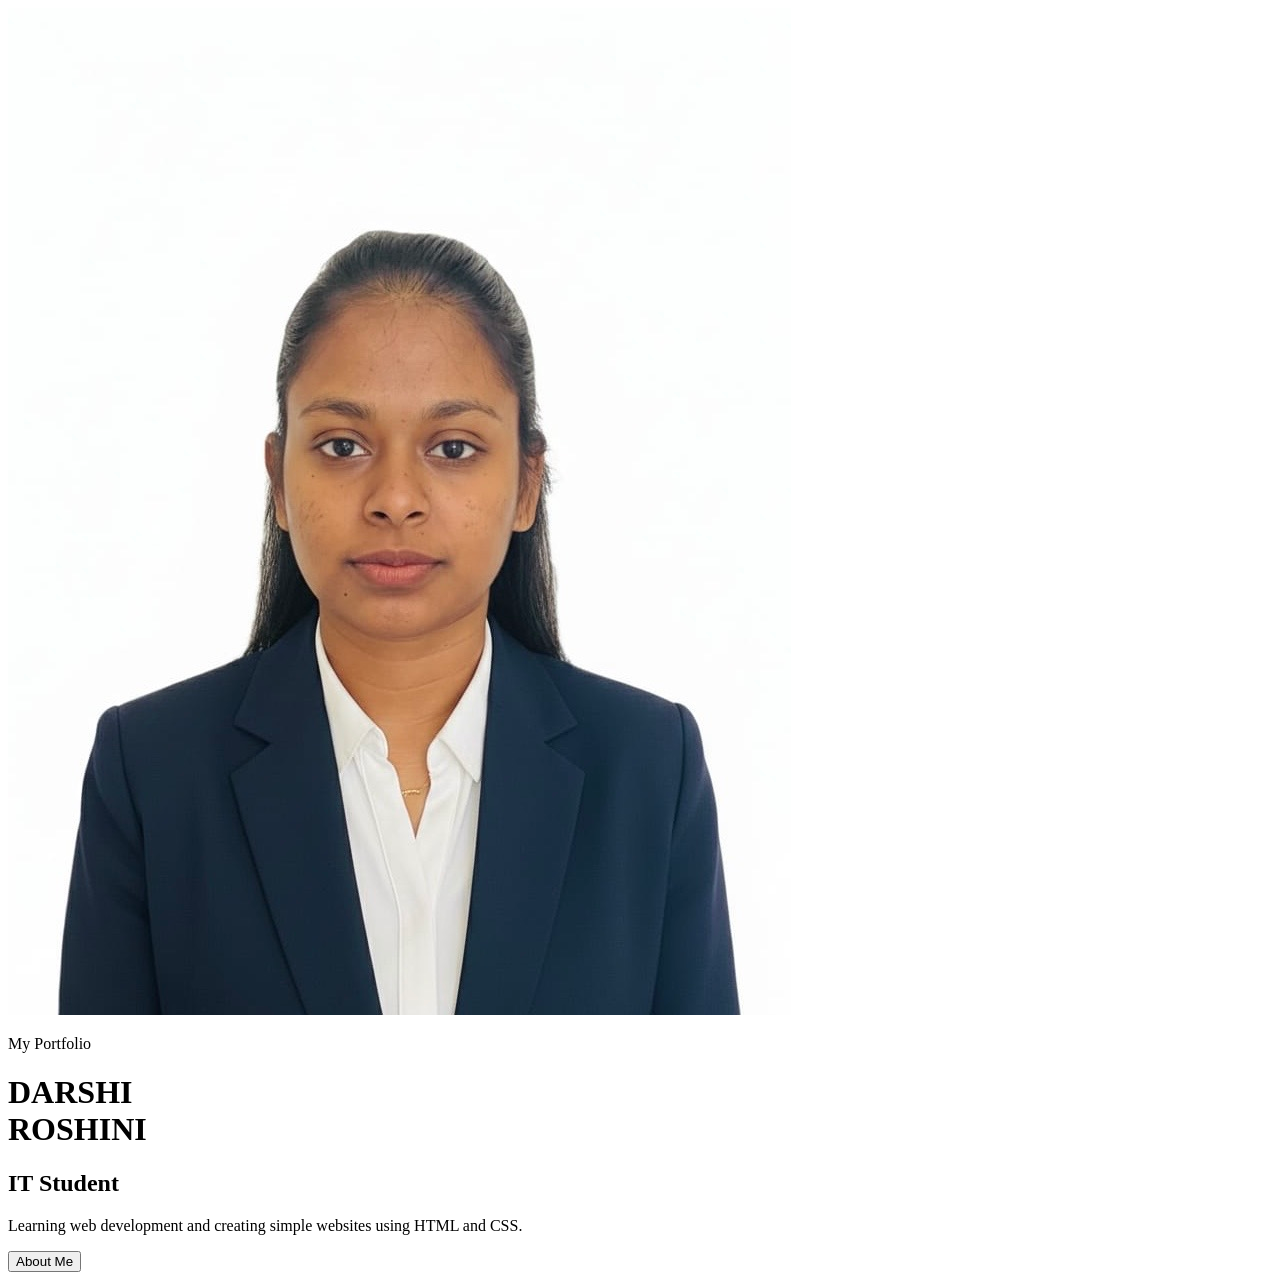
==== index.html @ fa9db155 "Add files via upload upload the files" ====
<!DOCTYPE html>
<html>

<head>
<meta charset="UTF-8">
<title>My Portfolio</title>

<link rel="stylesheet" href="css/style.css">
</head>

<body>

<div class="container">

<!-- LEFT PHOTO -->
<div class="left">
<img src="myphoto.jpg" alt="My Photo">
</div>

<!-- RIGHT TEXT -->
<div class="right">
<p class="small">My Portfolio</p>

<h1>DARSHI <br> ROSHINI</h1>

<h2>IT Student</h2>

<p>
Learning web development and creating simple websites using HTML and CSS.
</p>

<a href="about.html">
<button>About Me</button>
</a>
</div>

</div>

</body>
</html>
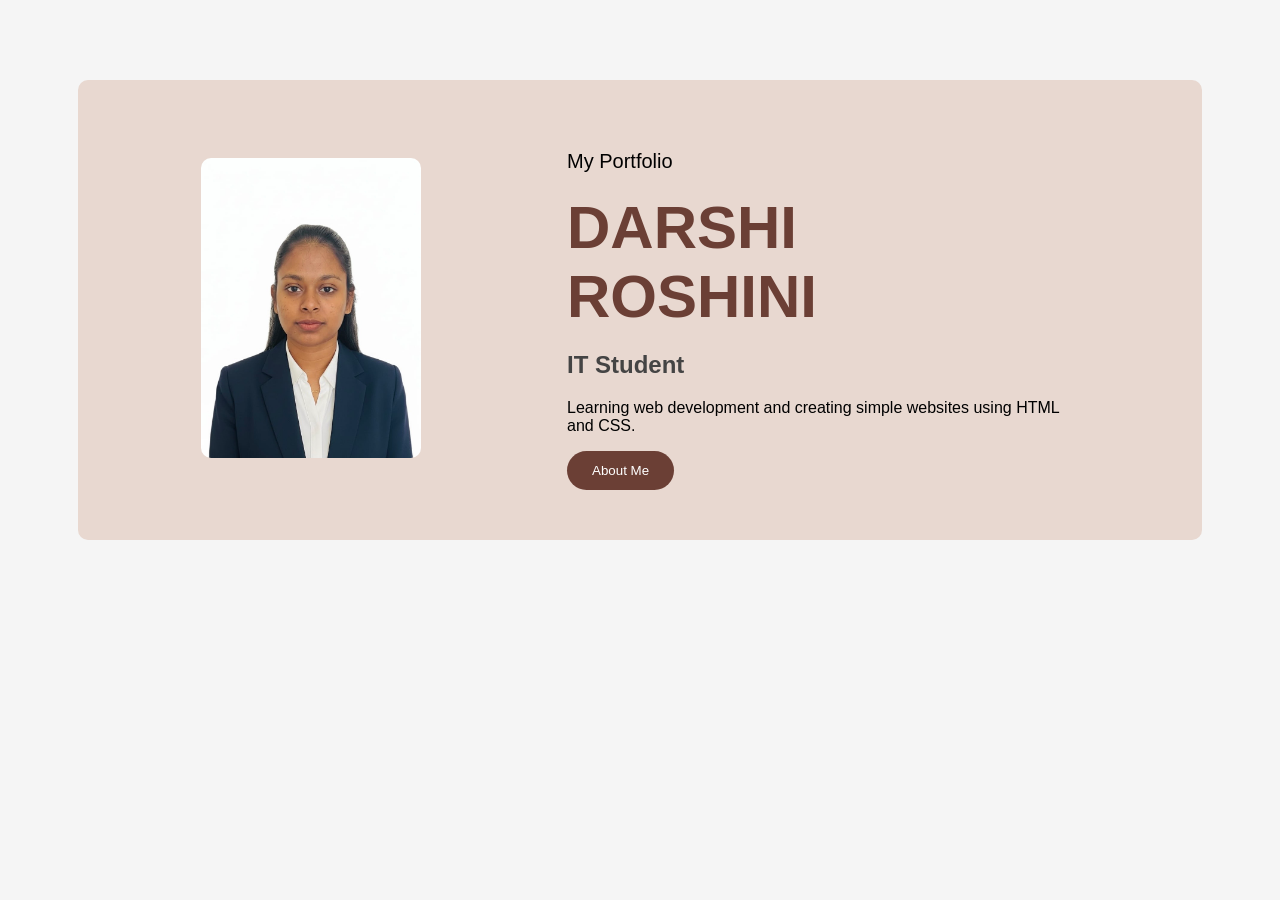
==== commit 2d6d36a2: "Fix HTML structure and update stylesheet path" ====
--- a/index.html
+++ b/index.html
@@ -5,7 +5,7 @@
 <meta charset="UTF-8">
 <title>My Portfolio</title>
 
-<link rel="stylesheet" href="css/style.css">
+<link rel="stylesheet" href="style.css">
 </head>
 
 <body>
@@ -37,4 +37,4 @@
 </div>
 
 </body>
-</html>+</html>
--- a/style.css
+++ b/style.css
@@ -0,0 +1,70 @@
+body {
+margin: 0;
+font-family: Arial, sans-serif;
+background-color: #f5f5f5;
+}
+
+/* MAIN BOX */
+.container {
+width: 80%;
+margin: 80px auto;
+background-color: #e8d8d0;
+
+display: flex;
+align-items: center;
+justify-content: space-around;
+
+padding: 50px;
+border-radius: 10px;
+}
+
+/* LEFT IMAGE */
+.left img {
+width: 220px;
+height: 300px;
+object-fit: cover;
+border-radius: 10px;
+}
+
+/* RIGHT TEXT */
+.right {
+width: 50%;
+}
+
+.small {
+font-size: 20px;
+}
+
+h1 {
+font-size: 60px;
+color: #6b3f35;
+margin: 10px 0;
+}
+
+h2 {
+color: #444;
+}
+
+button {
+padding: 12px 25px;
+background-color: #6b3f35;
+color: white;
+border: none;
+border-radius: 20px;
+cursor: pointer;
+}
+
+.btn {
+    display: inline-block;
+    padding: 15px 30px;
+    background-color: #7a4a3a;
+    color: white;
+    text-decoration: none;
+    border-radius: 30px;
+    margin-top: 20px;
+    font-size: 18px;
+}
+
+.btn:hover {
+    opacity: 0.9;
+}
